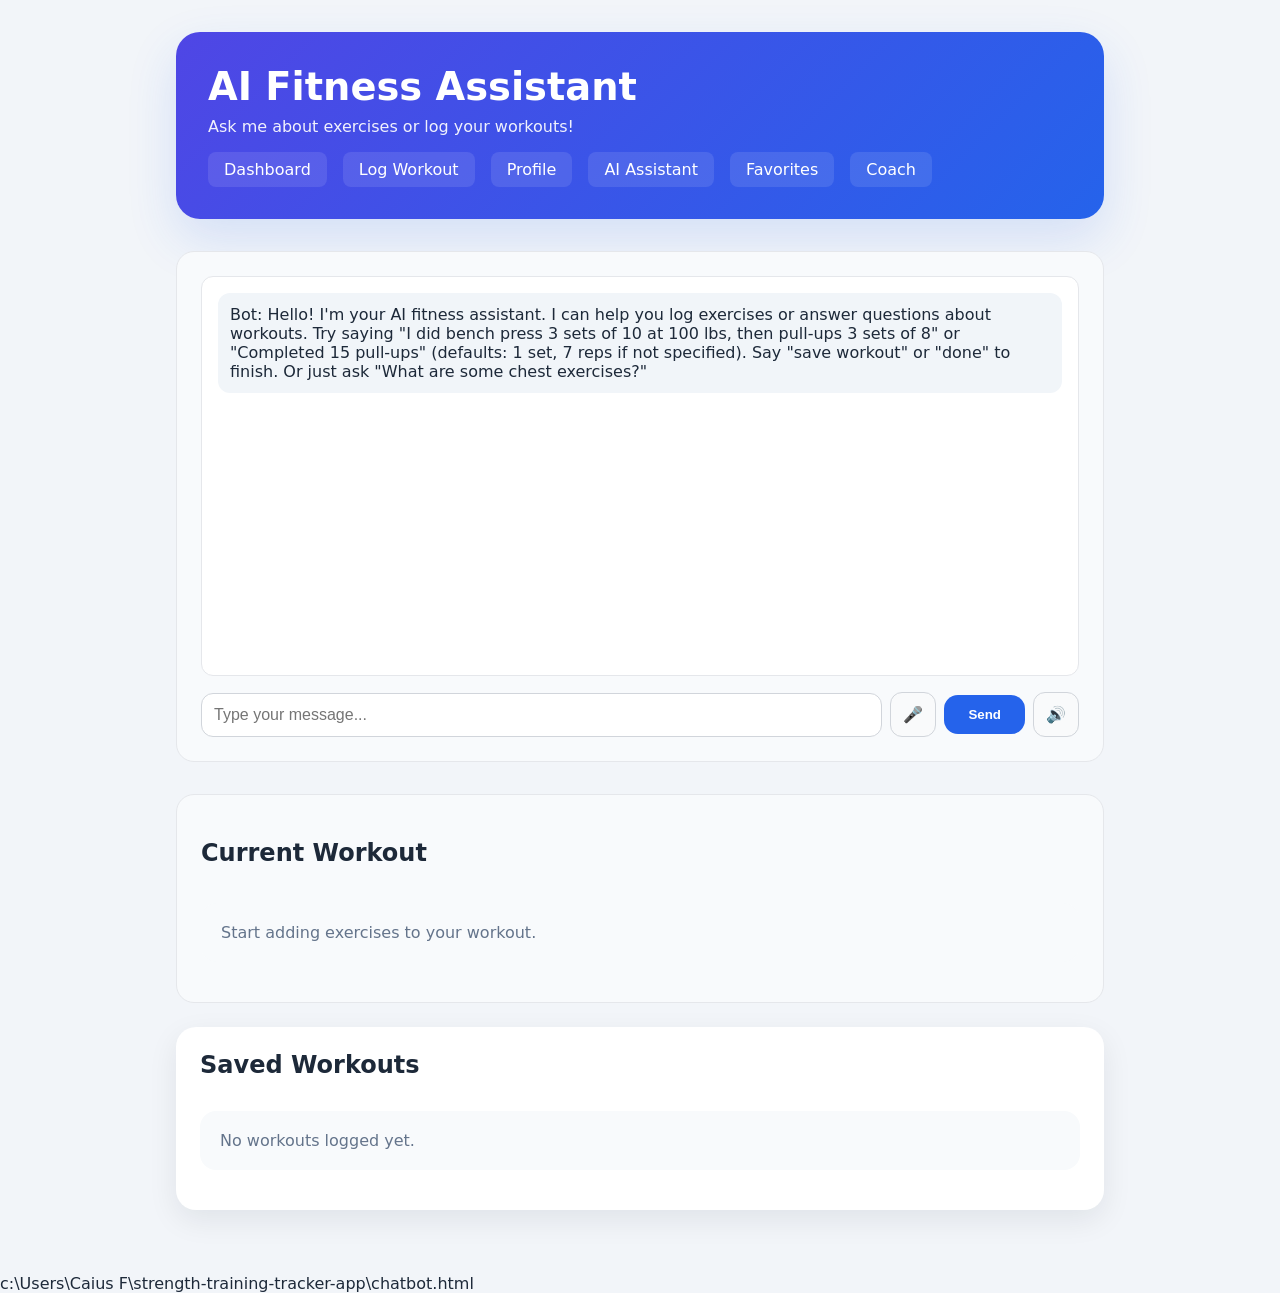
==== chatbot.html @ 714f0495 "A Strength Training Tracker App" ====
<!DOCTYPE html>
<html lang="en">
  <head>
    <meta charset="UTF-8" />
    <meta name="viewport" content="width=device-width, initial-scale=1.0" />
    <title>AI Chatbot – Strength Tracker</title>
    <link rel="stylesheet" href="styles.css" />
  </head>
  <body>
    <main class="app-shell">
      <header class="app-header">
        <div class="header-top">
          <div>
            <h1>AI Fitness Assistant</h1>
            <p>Ask me about exercises or log your workouts!</p>
          </div>
          <nav class="nav-links">
            <a href="home.html">Dashboard</a>
            <a href="index.html">Log Workout</a>
            <a href="profile.html">Profile</a>
            <a href="chatbot.html">AI Assistant</a>
            <a href="favorites.html">Favorites</a>
            <a href="coach.html">Coach</a>
          </nav>
        </div>
      </header>

      <section class="chat-section">
        <div id="chat-messages" class="chat-messages">
          <div class="message bot-message">
            Bot: Hello! I'm your AI fitness assistant. I can help you log exercises or answer questions about workouts. Try saying "I did bench press 3 sets of 10 at 100 lbs, then pull-ups 3 sets of 8" or "Completed 15 pull-ups" (defaults: 1 set, 7 reps if not specified). Say "save workout" or "done" to finish. Or just ask "What are some chest exercises?"
          </div>
        </div>
        <div class="chat-input-container">
          <input type="text" id="chat-input" placeholder="Type your message..." />
          <button id="voice-input-btn" title="Voice Input">🎤</button>
          <button id="send-button">Send</button>
          <button id="voice-output-btn" title="Voice Output">🔊</button>
        </div>
      </section>

      <section class="current-chatbot-workout">
        <div class="log-header">
          <h2>Current Workout</h2>
          <button id="clear-building-workout" style="display: none;">Clear</button>
        </div>
        <div id="current-building-workout" class="workout-list">
          <p class="empty-state">Start adding exercises to your workout.</p>
        </div>
      </section>

      <section class="log-card">
        <h2>Saved Workouts</h2>
        <div id="chat-log-list" class="workout-list">
          <p class="empty-state">No workouts logged yet.</p>
        </div>
      </section>
    </main>

    <script src="chatbot.js"></script>
  </body>
</html></content>
<parameter name="filePath">c:\Users\Caius F\strength-training-tracker-app\chatbot.html
---- styles.css ----
:root {
  color-scheme: light;
  font-family: Inter, system-ui, sans-serif;
  background: #f2f5f9;
  color: #1d2939;
}

* {
  box-sizing: border-box;
}

body {
  margin: 0;
  min-height: 100vh;
}

.app-shell {
  max-width: 960px;
  margin: 2rem auto;
  padding: 0 1rem 2rem;
}

.app-header {
  background: linear-gradient(135deg, #4f46e5, #2563eb);
  color: white;
  padding: 2rem;
  border-radius: 24px;
  box-shadow: 0 20px 50px rgba(37, 99, 235, 0.15);
}

.app-header h1 {
  margin: 0 0 0.5rem;
  font-size: clamp(2rem, 3vw, 3rem);
}

.app-header p {
  margin: 0;
  opacity: 0.92;
}

.header-top {
  display: flex;
  flex-wrap: wrap;
  justify-content: space-between;
  align-items: center;
  gap: 1rem;
}

.nav-links {
  display: flex;
  gap: 1rem;
}

.nav-links a {
  color: white;
  text-decoration: none;
  padding: 0.5rem 1rem;
  border-radius: 8px;
  background: rgba(255, 255, 255, 0.1);
  transition: background 0.2s ease;
}

.nav-links a:hover {
  background: rgba(255, 255, 255, 0.2);
}

.account-link {
  display: inline-flex;
  align-items: center;
  justify-content: center;
  padding: 0.85rem 1.25rem;
  border-radius: 999px;
  background: rgba(255, 255, 255, 0.18);
  color: white;
  text-decoration: none;
  font-weight: 700;
  transition: background 0.2s ease;
}

.account-link:hover {
  background: rgba(255, 255, 255, 0.28);
}

.workout-form-card,
.log-card,
.signup-card {
  background: white;
  margin-top: 1.5rem;
  border-radius: 20px;
  padding: 1.5rem;
  box-shadow: 0 10px 30px rgba(15, 23, 42, 0.08);
}

.step-indicator {
  margin-top: 1rem;
  font-weight: 700;
  color: #475569;
  text-align: center;
  padding: 0.5rem;
  background: #f8fafc;
  border-radius: 12px;
  border: 1px solid #e2e8f0;
}

.step {
  display: none;
  margin-top: 1.5rem;
  animation: fadeIn 0.3s ease-in-out;
}

.step.active {
  display: block;
}

@keyframes fadeIn {
  from {
    opacity: 0;
    transform: translateY(10px);
  }
  to {
    opacity: 1;
    transform: translateY(0);
  }
}

.wizard-footer {
  display: flex;
  justify-content: space-between;
  align-items: center;
  gap: 0.75rem;
  margin-top: 2rem;
  padding-top: 1.5rem;
  border-top: 1px solid #e2e8f0;
}

.button-row {
  display: flex;
  flex-wrap: wrap;
  gap: 1rem;
  margin-top: 1rem;
}

.primary-button,
.secondary-button,
.google-button {
  border: none;
  border-radius: 14px;
  padding: 1rem 1.25rem;
  font-weight: 700;
}

.google-button {
  background: white;
  color: #1f2937;
  border: 1px solid #d1d5db;
}

.primary-button {
  background: #2563eb;
  color: white;
}

.secondary-button {
  background: #f1f5f9;
  color: #1f2937;
}

.primary-button:hover,
.secondary-button:hover {
  opacity: 0.95;
}

.hidden {
  display: none !important;
}

.signin-form {
  margin-top: 1rem;
}

.signin-form label {
  display: block;
  margin-bottom: 1rem;
}

.back-link {
  margin-top: 1rem;
  display: inline-block;
}

.row {
  display: grid;
  grid-template-columns: 1fr 1fr;
  gap: 1rem;
}

.row label {
  margin-bottom: 0;
}

@media (max-width: 640px) {
  .row {
    grid-template-columns: 1fr;
  }
}

fieldset {
  border: 1px solid #e2e8f0;
  border-radius: 16px;
  padding: 1rem 1.25rem;
}

legend {
  padding: 0 0.5rem;
  font-weight: 700;
}

.checkbox-grid {
  display: grid;
  grid-template-columns: repeat(auto-fit, minmax(180px, 1fr));
  gap: 0.75rem;
}

.checkbox-grid label {
  display: flex;
  align-items: center;
  gap: 0.75rem;
  font-weight: 500;
}

select {
  width: 100%;
  padding: 0.9rem 1rem;
  border-radius: 14px;
  border: 1px solid #d1d5db;
  font-size: 1rem;
  background: white;
}

.workout-form-card h2,
.log-card h2 {
  margin: 0 0 1rem;
}

label {
  display: block;
  font-weight: 600;
  margin-bottom: 0.75rem;
}

textarea {
  width: 100%;
  min-height: 120px;
  padding: 0.95rem 1rem;
  border-radius: 14px;
  border: 1px solid #d1d5db;
  font-size: 1rem;
  resize: vertical;
}

.workout-form-card form,
.log-card form,
.signup-card form {
  display: grid;
  gap: 1.25rem;
}

.autocomplete-label {
  position: relative;
}

.autocomplete {
  position: relative;
}

input {
  width: 100%;
  padding: 0.9rem 1rem;
  border-radius: 14px;
  border: 1px solid #d1d5db;
  font-size: 1rem;
}

.suggestion-list {
  display: none;
  position: absolute;
  width: 100%;
  margin: 0.5rem 0 0;
  padding: 0.25rem 0;
  list-style: none;
  background: white;
  border: 1px solid #cbd5e1;
  border-radius: 16px;
  box-shadow: 0 12px 24px rgba(15, 23, 42, 0.12);
  max-height: 220px;
  overflow-y: auto;
  z-index: 10;
}

.suggestion-item {
  padding: 0.75rem 1rem;
  cursor: pointer;
  color: #1f2937;
}

.suggestion-item:hover,
.suggestion-item.active {
  background: #eff6ff;
}

.row {
  display: grid;
  grid-template-columns: repeat(auto-fit, minmax(150px, 1fr));
  gap: 1rem;
}

.favorite-checkbox {
  display: flex;
  align-items: center;
  gap: 0.5rem;
  margin: 1rem 0 0;
  font-weight: 600;
}

.favorite-checkbox input {
  width: 18px;
  height: 18px;
}

button {
  cursor: pointer;
  border: none;
  border-radius: 14px;
  padding: 1rem 1.25rem;
  background: #2563eb;
  color: white;
  font-weight: 700;
  transition: transform 0.2s ease, background 0.2s ease;
}

.favorite-toggle {
  border: 1px solid #cbd5e1;
  background: white;
  color: #1d4ed8;
  width: 2.5rem;
  height: 2.5rem;
  border-radius: 12px;
  font-size: 1.25rem;
  display: inline-flex;
  align-items: center;
  justify-content: center;
  transition: transform 0.2s ease, background 0.2s ease, color 0.2s ease;
}

.favorite-toggle:hover {
  background: #e0f2fe;
}

.favorite-active {
  background: #fef3c7;
  color: #f59e0b;
  border-color: #fbbf24;
}

.exercise-card-header {
  display: flex;
  justify-content: space-between;
  align-items: center;
  margin-bottom: 0.75rem;
}

.current-workout-card {
  margin-top: 1.5rem;
}

.current-chatbot-workout {
  margin-top: 2rem;
  padding: 1.5rem;
  border-radius: 18px;
  border: 1px solid #e5e7eb;
  background: #f8fafc;
}

.session-card {
  border: 1px solid #e2e8f0;
  border-radius: 18px;
  padding: 1rem;
  margin-bottom: 1rem;
  background: #ffffff;
}

.session-card-header {
  display: flex;
  justify-content: space-between;
  align-items: flex-start;
  gap: 1rem;
  margin-bottom: 1rem;
}

.session-meta {
  color: #64748b;
  font-size: 0.95rem;
  margin-top: 0.25rem;
}

.session-actions {
  display: flex;
  flex-wrap: wrap;
  gap: 0.75rem;
}

.exercise-list {
  display: grid;
  gap: 0.75rem;
}

.exercise-item {
  display: flex;
  justify-content: space-between;
  align-items: center;
  gap: 1rem;
  background: #f8fafc;
  border-radius: 14px;
  padding: 0.85rem 1rem;
}

.exercise-summary {
  display: grid;
  gap: 0.25rem;
}

.exercise-summary strong {
  font-size: 1rem;
}

.exercise-summary span {
  color: #475569;
  font-size: 0.93rem;
}

.exercise-actions {
  display: flex;
  gap: 0.5rem;
  align-items: center;
}

.exercise-delete,
.remove-favorite {
  border: none;
  background: #fee2e2;
  color: #991b1b;
  border-radius: 12px;
  padding: 0.5rem 0.75rem;
  cursor: pointer;
  font-weight: 600;
}

.exercise-delete:hover,
.remove-favorite:hover {
  background: #fecaca;
}

.exercise-favorite {
  border: 1px solid #cbd5e1;
  background: white;
  color: #1d4ed8;
  width: 2rem;
  height: 2rem;
  border-radius: 8px;
  font-size: 1rem;
  display: inline-flex;
  align-items: center;
  justify-content: center;
  cursor: pointer;
  transition: transform 0.2s ease, background 0.2s ease, color 0.2s ease;
}

.exercise-favorite:hover {
  background: #e0f2fe;
}

.exercise-favorite.favorite-active {
  background: #fef3c7;
  color: #f59e0b;
  border-color: #fbbf24;
}

button:disabled {
  opacity: 0.5;
  cursor: not-allowed;
}

button:hover {
  transform: translateY(-1px);
  background: #1d4ed8;
}

.log-header {
  display: flex;
  justify-content: space-between;
  align-items: center;
  gap: 1rem;
}

#clear-log {
  background: #ef4444;
}

#clear-log:hover {
  background: #dc2626;
}

.workout-list {
  display: grid;
  gap: 1rem;
}

.exercise-card {
  padding: 1.2rem;
  border-radius: 18px;
  border: 1px solid #e5e7eb;
  background: #f8fafc;
}

.exercise-card h3 {
  margin: 0 0 0.5rem;
}

.exercise-meta {
  display: flex;
  flex-wrap: wrap;
  gap: 0.75rem 1.5rem;
  color: #475569;
}

.empty-state {
  color: #64748b;
  padding: 1.25rem;
  border-radius: 16px;
  background: #f8fafc;
}

/* Chatbot styles */
.chat-section {
  margin-top: 2rem;
  padding: 1.5rem;
  border-radius: 18px;
  border: 1px solid #e5e7eb;
  background: #f8fafc;
}

.chat-messages {
  height: 400px;
  overflow-y: auto;
  margin-bottom: 1rem;
  padding: 1rem;
  border-radius: 12px;
  background: white;
  border: 1px solid #e5e7eb;
}

.message {
  margin-bottom: 1rem;
  padding: 0.75rem;
  border-radius: 12px;
}

.bot-message {
  background: #f1f5f9;
  align-self: flex-start;
}

.user-message {
  background: #dbeafe;
  align-self: flex-end;
  text-align: right;
}

.chat-input-container {
  display: flex;
  gap: 0.5rem;
  align-items: center;
}

#chat-input {
  flex: 1;
  padding: 0.75rem;
  border: 1px solid #d1d5db;
  border-radius: 12px;
  font-size: 1rem;
}

#voice-input-btn, #voice-output-btn {
  padding: 0.75rem;
  border: 1px solid #d1d5db;
  border-radius: 12px;
  background: #f9fafb;
  cursor: pointer;
  font-size: 1rem;
  transition: background 0.2s ease;
}

#voice-input-btn:hover, #voice-output-btn:hover {
  background: #e5e7eb;
}

#send-button {
  padding: 0.75rem 1.5rem;
}

/* Coach Page Styles */
.coach-screen {
  animation: fadeIn 0.3s ease;
}

.coach-screen.hidden {
  display: none !important;
}

@keyframes fadeIn {
  from {
    opacity: 0;
  }
  to {
    opacity: 1;
  }
}

.divider {
  text-align: center;
  margin: 2rem 0;
  color: #94a3b8;
  font-weight: 600;
  position: relative;
}

.divider::before,
.divider::after {
  content: '';
  position: absolute;
  top: 50%;
  width: 40%;
  height: 1px;
  background: #e2e8f0;
}

.divider::before {
  left: 0;
}

.divider::after {
  right: 0;
}

.workouts-grid {
  display: grid;
  grid-template-columns: repeat(auto-fill, minmax(200px, 1fr));
  gap: 1rem;
  margin-bottom: 1rem;
}

.coach-workout-card {
  background: white;
  border: 2px solid #e2e8f0;
  border-radius: 16px;
  padding: 1.5rem;
  text-align: center;
  cursor: pointer;
  transition: all 0.2s ease;
  display: flex;
  flex-direction: column;
  gap: 1rem;
}

.coach-workout-card:hover {
  border-color: #2563eb;
  box-shadow: 0 8px 16px rgba(37, 99, 235, 0.1);
}

.coach-workout-card h3 {
  margin: 0;
  color: #1d2939;
  font-size: 1.1rem;
}

.coach-workout-card p {
  margin: 0;
  color: #64748b;
  font-size: 0.95rem;
}

.btn-primary,
.btn-secondary {
  border: none;
  border-radius: 12px;
  padding: 0.75rem 1.25rem;
  font-weight: 600;
  cursor: pointer;
  transition: all 0.2s ease;
}

.btn-primary {
  background: #2563eb;
  color: white;
}

.btn-primary:hover {
  background: #1d4ed8;
  transform: translateY(-1px);
}

.btn-secondary {
  background: #f1f5f9;
  color: #1f2937;
  border: 1px solid #cbd5e1;
}

.btn-secondary:hover {
  background: #e2e8f0;
}

.coach-progress {
  margin-bottom: 1.5rem;
}

#progress-text {
  font-size: 0.95rem;
  color: #64748b;
  margin-bottom: 0.5rem;
  font-weight: 600;
}

.progress-bar {
  width: 100%;
  height: 8px;
  background: #e2e8f0;
  border-radius: 999px;
  overflow: hidden;
}

#progress-fill {
  height: 100%;
  background: linear-gradient(90deg, #2563eb, #0ea5e9);
  transition: width 0.3s ease;
}

.exercises-coach-list {
  display: grid;
  gap: 0.75rem;
}

.exercise-selection-item {
  background: #f8fafc;
  border: 1px solid #e2e8f0;
  border-radius: 14px;
  padding: 1rem;
  display: flex;
  justify-content: space-between;
  align-items: center;
  gap: 1rem;
  transition: all 0.2s ease;
}

.exercise-selection-item:hover {
  border-color: #2563eb;
  background: #eff6ff;
}

.exercise-selection-item.logged {
  background: #f0fdf4;
  border-color: #bbf7d0;
}

.exercise-selection-item.missed {
  background: #fef3c7;
  border-color: #fde047;
}

.exercise-selection-info {
  display: grid;
  gap: 0.25rem;
  flex: 1;
}

.exercise-selection-info strong {
  color: #1d2939;
}

.exercise-selection-info span {
  color: #64748b;
  font-size: 0.9rem;
}

.exercise-selection-item .status {
  font-weight: 600;
  color: #059669;
}

.exercise-selection-item.missed .status {
  color: #d97706;
}

.button-group {
  display: flex;
  gap: 1rem;
  margin-top: 1.5rem;
  flex-wrap: wrap;
}

.button-group button {
  flex: 1;
  min-width: 120px;
}

#new-workout-form {
  display: grid;
  gap: 1rem;
}

#new-workout-form label {
  display: block;
}

#new-workout-form input {
  width: 100%;
}

#new-workout-form button {
  width: 100%;
}

.workout-summary {
  background: #f8fafc;
  border-radius: 14px;
  padding: 1.5rem;
  margin-bottom: 1.5rem;
}

.summary-stats {
  display: grid;
  gap: 0.5rem;
}

.summary-stats p {
  margin: 0;
  color: #1d2939;
  font-size: 1rem;
  line-height: 1.5;
}

.summary-stats strong {
  color: #2563eb;
}

.missed-section {
  margin-top: 1.5rem;
  padding-top: 1.5rem;
  border-top: 1px solid #e2e8f0;
}

.missed-section.hidden {
  display: none;
}

.missed-section h3 {
  margin: 0 0 1rem;
  color: #1d2939;
}

#missed-list {
  margin-bottom: 1rem;
}
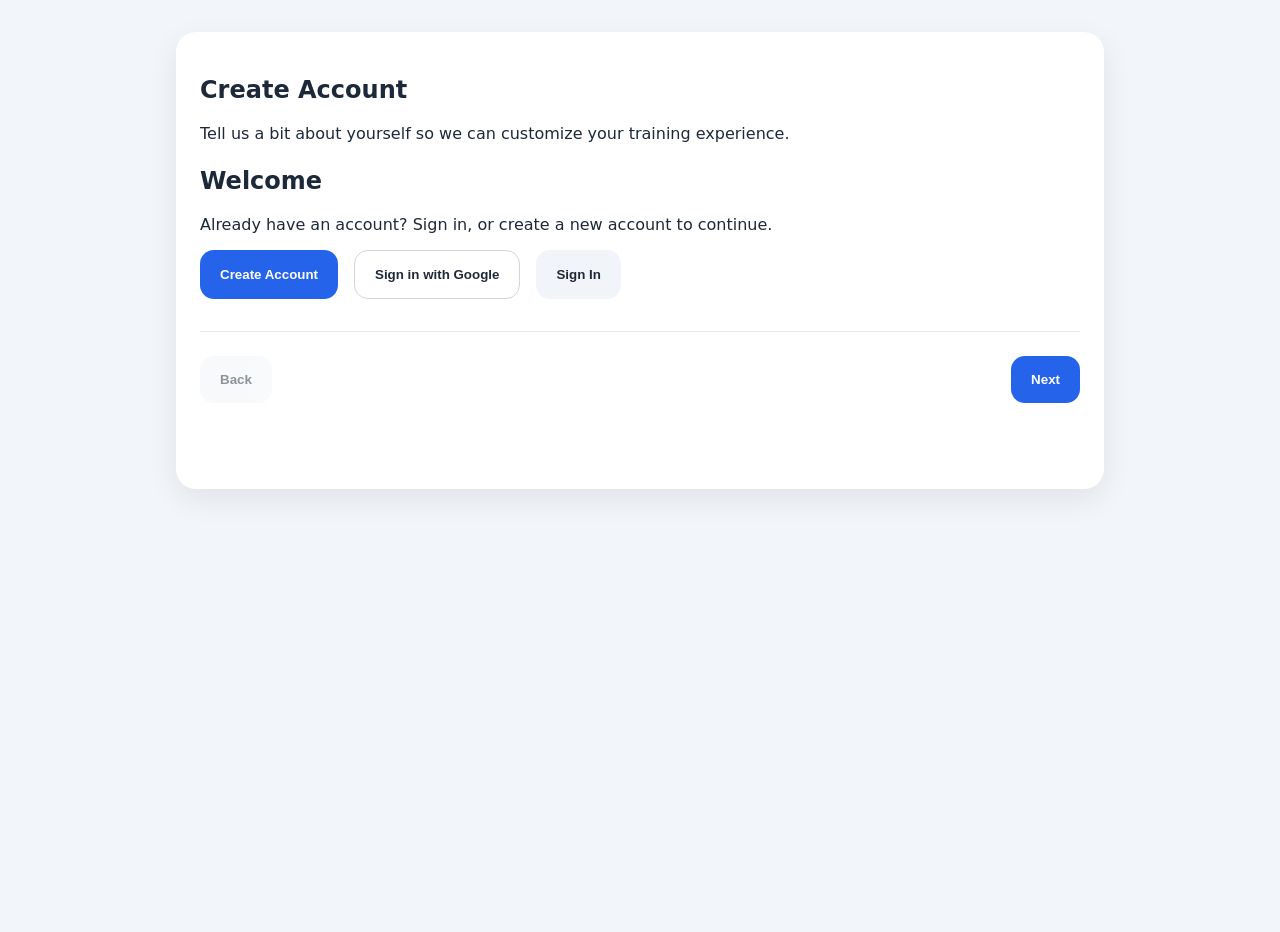
==== commit 78434847: "tweaks" ====
--- a/chatbot.html
+++ b/chatbot.html
@@ -5,6 +5,7 @@
     <meta name="viewport" content="width=device-width, initial-scale=1.0" />
     <title>AI Chatbot – Strength Tracker</title>
     <link rel="stylesheet" href="styles.css" />
+    <script src="auth-guard.js"></script>
   </head>
   <body>
     <main class="app-shell">
